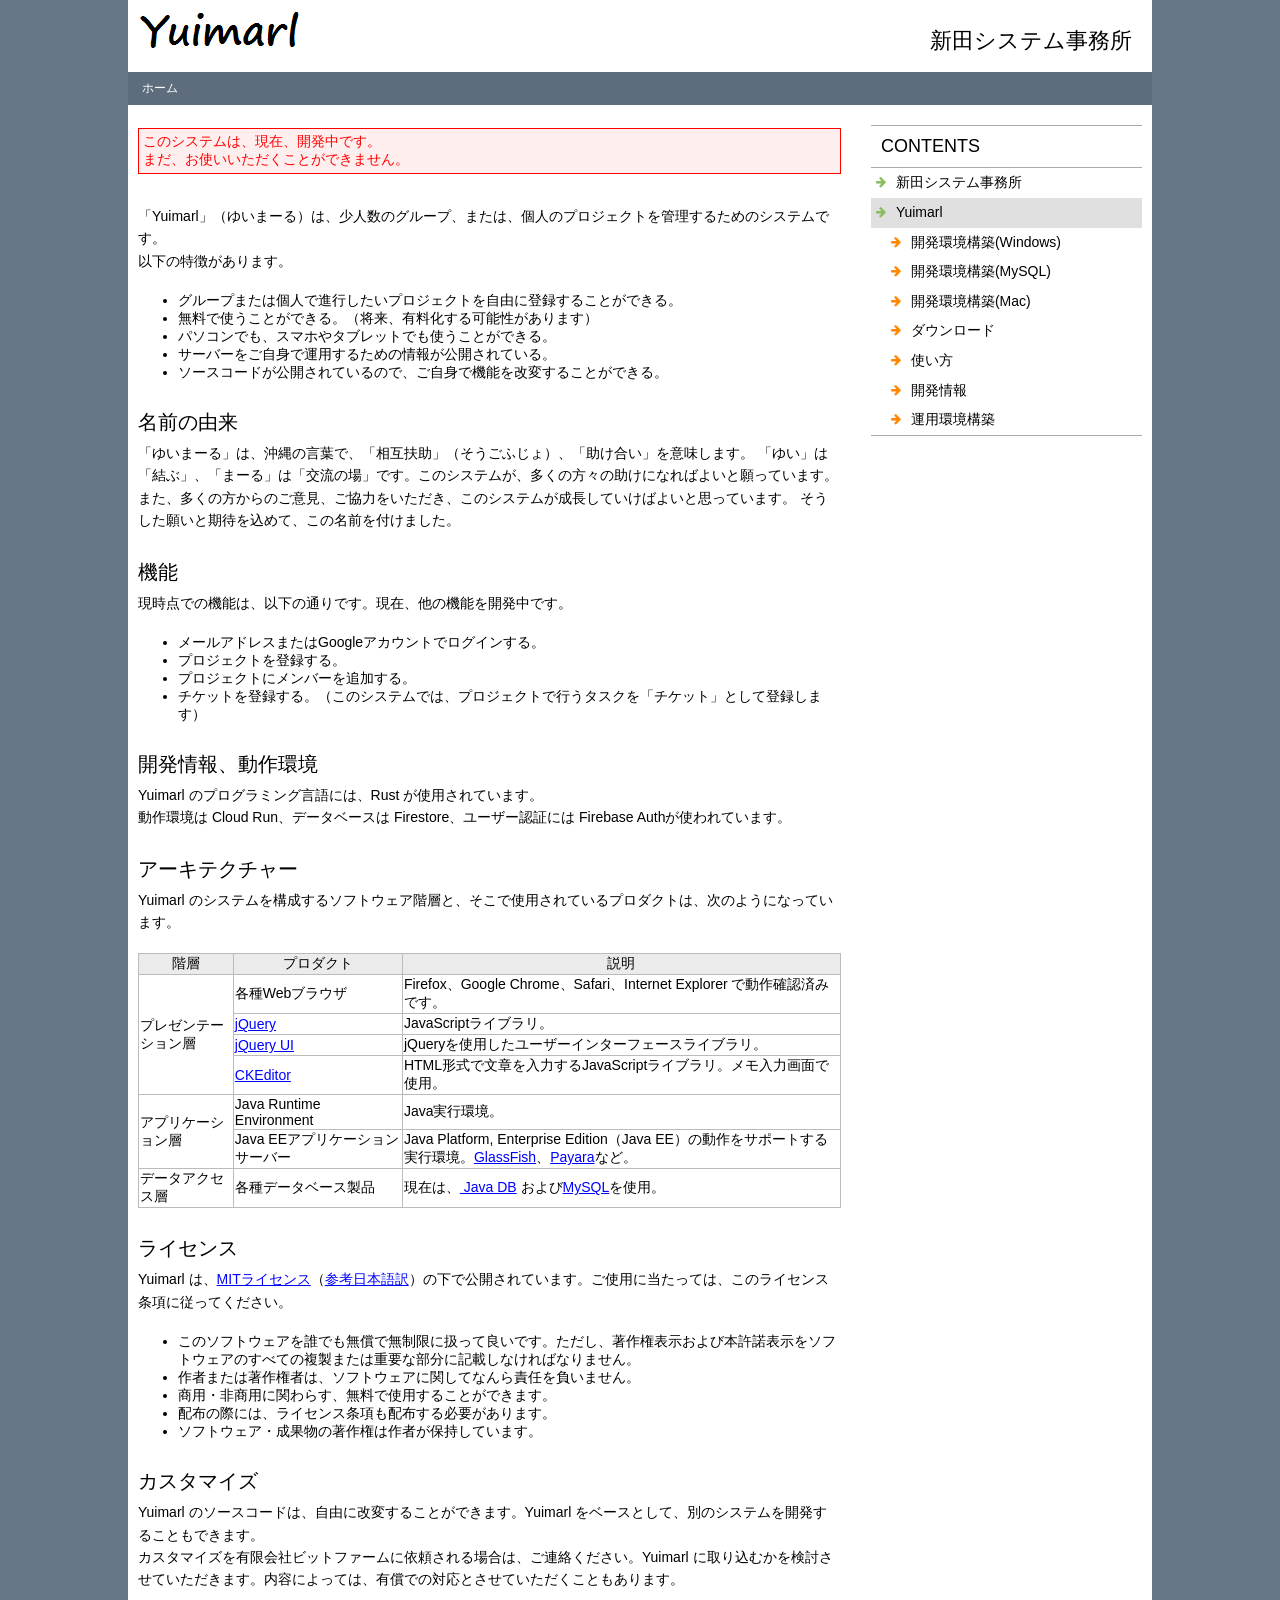
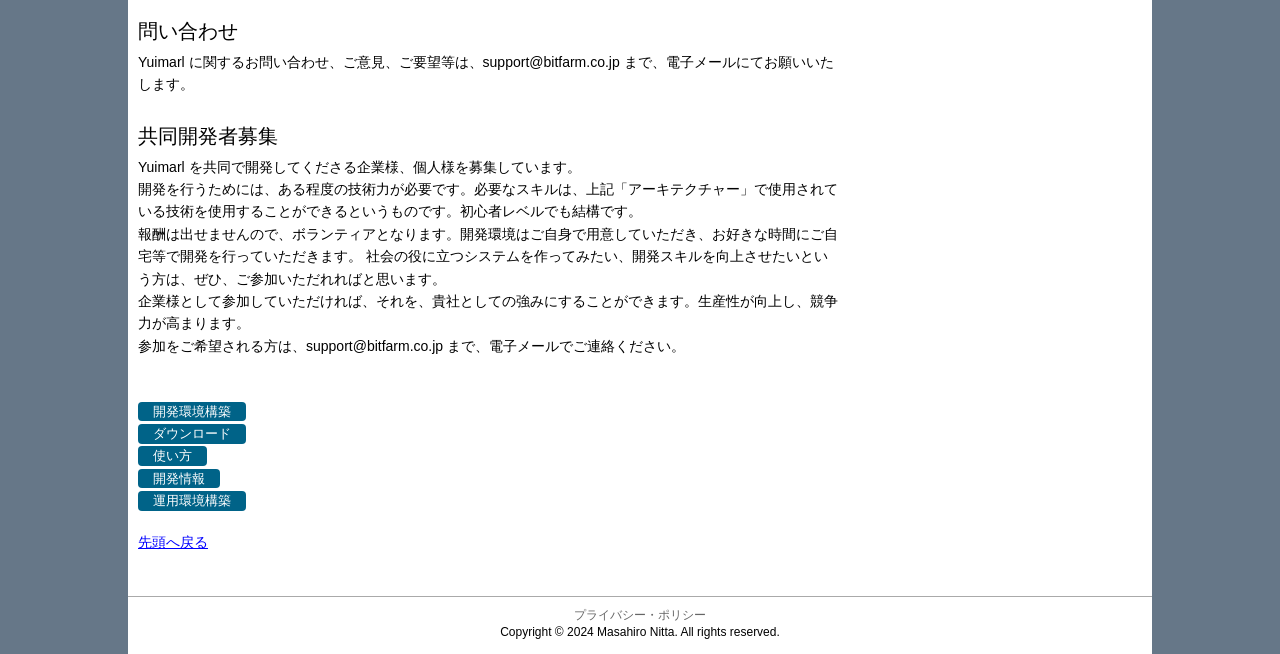
==== yuimarl/index.html @ 95428754 "update" ====
<!DOCTYPE html>
<html lang="ja">
  <head>
    <meta charset="UTF-8">
    <title>Yuimarl</title>
    <meta name="viewport" content="width=device-width">
    <meta name="keywords" content="Rust,Firebase">
    <link rel="stylesheet" href="../font-awesome-4.7.0/css/font-awesome.min.css">
    <link rel="stylesheet" href="css/style.css">
    <script src="js/tagManager.js" type="text/javascript"></script>
  </head>
  <body id="_top">
    <div class="container">
      <div class="header">
        <div class="logoImg">
          <h1><a href="index.html"><img class="logo" src="images/logo.gif" alt="Yuimarl" border="0"></a></h1>
        </div>
        <div class="company">新田システム事務所</div>
      </div>
      <div class="menu">
        <ul>
          <li><a href="index.html">ホーム</a></li>
        </ul>
      </div>
      <div class="cols">
        <div class="col">
          <div class="entry">
            <div class="warning">このシステムは、現在、開発中です。<br>まだ、お使いいただくことができません。</div><br>
            <p>「Yuimarl」（ゆいまーる）は、少人数のグループ、または、個人のプロジェクトを管理するためのシステムです。<br>以下の特徴があります。</p>
            <ul>
              <li>グループまたは個人で進行したいプロジェクトを自由に登録することができる。</li>
              <li>無料で使うことができる。（将来、有料化する可能性があります）</li>
              <li>パソコンでも、スマホやタブレットでも使うことができる。</li>
              <li>サーバーをご自身で運用するための情報が公開されている。</li>
              <li>ソースコードが公開されているので、ご自身で機能を改変することができる。</li>
            </ul>
            <h3>名前の由来</h3>
            <p>
              「ゆいまーる」は、沖縄の言葉で、「相互扶助」（そうごふじょ）、「助け合い」を意味します。
              「ゆい」は「結ぶ」、「まーる」は「交流の場」です。このシステムが、多くの方々の助けになればよいと願っています。
              また、多くの方からのご意見、ご協力をいただき、このシステムが成長していけばよいと思っています。
              そうした願いと期待を込めて、この名前を付けました。
            </p>
            <h3>機能</h3>
            <p>現時点での機能は、以下の通りです。現在、他の機能を開発中です。</p>
            <ul>
              <li>メールアドレスまたはGoogleアカウントでログインする。</li>
              <li>プロジェクトを登録する。</li>
              <li>プロジェクトにメンバーを追加する。</li>
              <li>チケットを登録する。（このシステムでは、プロジェクトで行うタスクを「チケット」として登録します）</li>
            </ul>
            <h3>開発情報、動作環境</h3>
            <p>Yuimarl のプログラミング言語には、Rust が使用されています。<br>動作環境は Cloud Run、データベースは Firestore、ユーザー認証には Firebase Authが使われています。</p>
            <h3>アーキテクチャー</h3>
            <p>Yuimarl のシステムを構成するソフトウェア階層と、そこで使用されているプロダクトは、次のようになっています。</p>
            <table class="tb1">
              <tr>
                <th>階層</th>
                <th>プロダクト</th>
                <th>説明</th>
              </tr>
              <tr>
                <td rowspan="4">プレゼンテーション層</td>
                <td>各種Webブラウザ</td>
                <td>Firefox、Google Chrome、Safari、Internet Explorer で動作確認済みです。</td>
              </tr>
              <tr>
                <td><a href="http://jquery.com/">jQuery</a></td>
                <td>JavaScriptライブラリ。</td>
              </tr>
              <tr>
                <td><a href="http://jqueryui.com/">jQuery UI</a></td>
                <td>jQueryを使用したユーザーインターフェースライブラリ。</td>
              </tr>
              <tr>
                <td><a href="http://ckeditor.com/">CKEditor</a></td>
                <td>HTML形式で文章を入力するJavaScriptライブラリ。メモ入力画面で使用。</td>
              </tr>
              <tr>
                <td rowspan="2">アプリケーション層</td>
                <td>Java Runtime Environment</td>
                <td>Java実行環境。</td>
              </tr>
              <tr>
                <td>Java EEアプリケーションサーバー</td>
                <td>Java Platform, Enterprise Edition（Java EE）の動作をサポートする実行環境。<a href="https://glassfish.java.net/">GlassFish</a>、<a href="http://www.payara.fish/">Payara</a>など。</td>
              </tr>
              <tr>
                <td>データアクセス層</td>
                <td>各種データベース製品</td>
                <td>現在は、<a href="http://www.oracle.com/technetwork/jp/java/javadb/overview/index.html">
                    Java
                    DB</a> および<a href="http://www-jp.mysql.com/">MySQL</a>を使用。</td>
              </tr>
            </table>
            <h3>ライセンス</h3>
            <p>Yuimarl は、<a href="http://opensource.org/licenses/mit-license.php">MITライセンス</a>（<a href="http://sourceforge.jp/projects/opensource/wiki/licenses/MIT_license">参考日本語訳</a>）の下で公開されています。ご使用に当たっては、このライセンス条項に従ってください。</p>
            <ul>
              <li>このソフトウェアを誰でも無償で無制限に扱って良いです。ただし、著作権表示および本許諾表示をソフトウェアのすべての複製または重要な部分に記載しなければなりません。</li>
              <li>作者または著作権者は、ソフトウェアに関してなんら責任を負いません。</li>
              <li>商用・非商用に関わらす、無料で使用することができます。</li>
              <li>配布の際には、ライセンス条項も配布する必要があります。</li>
              <li>ソフトウェア・成果物の著作権は作者が保持しています。</li>
            </ul>
            <h3>カスタマイズ</h3>
            <p>
              Yuimarl のソースコードは、自由に改変することができます。Yuimarl
              をベースとして、別のシステムを開発することもできます。<br>		カスタマイズを有限会社ビットファームに依頼される場合は、ご連絡ください。Yuimarl
              		に取り込むかを検討させていただきます。内容によっては、有償での対応とさせていただくこともあります。
            </p>
            <h3>問い合わせ</h3>
            <p>
              Yuimarl に関するお問い合わせ、ご意見、ご要望等は、support@bitfarm.co.jp
              まで、電子メールにてお願いいたします。
            </p>
            <h3>共同開発者募集</h3>
            <p>Yuimarl を共同で開発してくださる企業様、個人様を募集しています。<br>		開発を行うためには、ある程度の技術力が必要です。必要なスキルは、上記「アーキテクチャー」で使用されている技術を使用することができるというものです。初心者レベルでも結構です。<br>		報酬は出せませんので、ボランティアとなります。開発環境はご自身で用意していただき、お好きな時間にご自宅等で開発を行っていただきます。
              		社会の役に立つシステムを作ってみたい、開発スキルを向上させたいという方は、ぜひ、ご参加いただれればと思います。<br>		企業様として参加していただければ、それを、貴社としての強みにすることができます。生産性が向上し、競争力が高まります。<br>		参加をご希望される方は、support@bitfarm.co.jp まで、電子メールでご連絡ください。<br><br>
            </p>
            <div class="added">
              <p><a class="lb" href="devsetup.html">開発環境構築</a><br><a class="lb" href="download.html">ダウンロード</a><br><a class="lb" href="howtouse.html">使い方</a><br><a class="lb" href="develop.html">開発情報</a><br><a class="lb" href="deploy.html">運用環境構築</a></p>
            </div>
            <p><a href="#_top">先頭へ戻る</a><br><br></p>
          </div>
        </div>
        <div class="col">
          <div class="submenu">
            <h3>CONTENTS</h3>
            <ul>
              <li><a href="https://mnitta220.github.io/">新田システム事務所</a></li>
              <li><a class="current" href="index.html">Yuimarl</a>
                <ul>
                  <li><a href="devsetup.html">開発環境構築(Windows)</a></li>
                  <li><a href="devsetupMysql.html">開発環境構築(MySQL)</a></li>
                  <li><a href="devsetupMac.html">開発環境構築(Mac)</a></li>
                  <li><a href="download.html">ダウンロード</a></li>
                  <li><a href="howtouse.html">使い方</a></li>
                  <li><a href="develop.html">開発情報</a></li>
                  <li><a href="deploy.html">運用環境構築</a></li>
                </ul>
              </li>
            </ul>
          </div>
        </div>
      </div>
      <div class="footer">
        <p><a href="https://mnitta220.github.io/privacy.html">プライバシー・ポリシー</a><br>Copyright © 2024 Masahiro Nitta. All rights reserved.</p>
      </div>
    </div>
  </body>
</html>
---- yuimarl/css/style.css ----
@charset "UTF-8";

@-ms-viewport	{width: device-width;}

a:visited, a:link {
	color: blue;
}
a:hover, a:active {
	color: red;
}

body	{margin: 0;
	background-color: #667788;
	font-family: 'メイリオ', 'Hiragino Kaku Gothic Pro', sans-serif;}

h1, h2, h3, h4, h5, h6	{font-weight: normal;}


/* ヘッダー */
.header	{padding: 10px 0 0 0;
	background-color: #fff;}

.header h1	{margin: 0 0 0 6px;
	line-height: 1;}

.header h1 a	{color: #000;
border-style:none;
	text-decoration: none;}

.header .logo	{margin: 0 10px 0 0;
	border: none;}

.header .logoImg	{float: left;}

.header .company	{float: right;
	margin: 20px;
	font-size: 22px;
	color: #000;
	line-height: 1;}

.header:after	{content: "";
	display: block;
	clear: both;}
.header	{*zoom: 1;}


/* メニュー（ナビゲーションメニュー） */
.menu	{margin-bottom: 20px;
	padding: 0;
	background-color: #5e6d7d;}

.menu ul,
.menu ol	{margin: 0;
	padding: 0;
	font-size: 12px;
	line-height: 1.4;
	list-style: none;}

.menu li a	{display: block;
	padding: 8px 6px 8px 14px;
	color: #fff;
	text-decoration: none;}

.menu li a:hover	{background-color: #768698;
/*	font-weight: bold; */
	color: #fff;}

.menu li	{float: left;}

.menu ul:after,
.menu ol:after	{content: "";
	display: block;
	clear: both;}
.menu ul,
.menu ol	{*zoom: 1;}


/* 記事 */
.entry	{padding: 0px;
	font-size: 14px;}
/*
.entry img	{max-width: 100%;
	height: auto;
	margin: 0 0 30px 0;
	vertical-align: bottom;}
*/
.entry img	{max-width: 100%;
	height: auto;}
.entry h1	{margin: 0 0 20px 0;
	font-size: 26px;
	line-height: 1.2;}

.entry h2	{margin: 0 0 10px 0;
	font-size: 24px;
	line-height: 1.2;}

.entry h3	{margin: 28px 0 8px 0;
	font-size: 20px;
	line-height: 1.2;}

.entry h4	{margin: 20px 0 8px 0;
	font-size: 18px;
	line-height: 1.2;}

.entry p	{margin: 0 0 20px 0;
	line-height: 1.6;}

.entry .added	{margin: 0 0 20px 0;}

.entry .flickr	{float: right;
	margin: 0 0 20px 0;
	font-size: 12px;
	line-height: 1;}

.entry:after	{content: "";
	display: block;
	clear: both;}
.entry	{*zoom: 1;}

.warning {
	border: thin solid red;
	padding: 4px;
	background-color: #FFEEEE;
	color: red;
	margin: 3px 0 15px 0;
}

/* Ｄ２: 企業概要 */
.entry2	{margin-bottom: 40px;
	padding: 0;}

.entry2 h2 a	{margin: 0;
	display: block;
	font-size: 20px;
	line-height: 1.2;
	color: #fff;
	text-decoration: none;}

.entry2 a:before	{position: relative;
	right: 10px;
	top: 50%;
	content: '\f054';
	margin: -8px 0 0 0;
	color: #888;
	font-family: 'FontAwesome';
	font-size: 16px;
	line-height: 1;}

.entry2 p	{margin: 0 0 10px 0;
	font-size: 14px;
	line-height: 1.6;}


/* 枠の設定 */
.entry2 h2	{padding: 10px;
	background-color: #5e577b;
	color: #fff;}


/* Ｄ１: 新着情報メニュー */
.new	{margin-bottom: 30px;
	padding: 0;}

.new h2	{margin: 40px 0 0 0;
	font-size: 18px;
	line-height: 1.1;}

.new ul,
.new ol	{margin: 0;
	font-size: 15px;
	line-height: 1.4;
	list-style: none;
	display: block;
	padding: 4px 5px 10px 5px;
	color: #000;
	text-decoration: none;}

/*
.new li a	{display: block;
	padding: 10px 5px 10px 5px;
	color: #000;
	text-decoration: none;}

.new li a:hover	{background-color: #eee;}*/

.new time	{float: left;
	border: none;}

.new p	{margin: 0 0 0 110px;}

.new .desc	{color: #666;
	font-size: 12px;}
/*
.new a:after	{content: "";
	display: block;
	clear: both;}
.new a	{*zoom: 1;}
*/

/* 縦に並べたリンクを区切る罫線 */
.new li {border-bottom: solid 1px #aaa;}



/* 枠の設定 */
.new h2	{padding: 8px 0 8px 10px;
	background-color: #5e577b;
	color: #fff;}



/* メニュー */
.idxMenu	{margin-bottom: 30px;
	padding: 0;}

.idxMenu a	{
	font-size: 18px;
	line-height: 1.4;
	position: relative;
	display: block;
	margin: 0 0 0px 0;
	padding: 8px 30px 8px 10px;
	background-color: #5e577b;
	color: #fff;
	text-decoration: none;}

.idxMenu a:hover	{background-color: #8e88aa;}

.idxMenu a:before	{position: absolute;
	right: 10px;
	top: 50%;
	content: '\f054';
	margin: -8px 0 0 0;
	color: #fff;
	font-family: 'FontAwesome';
	font-size: 18px;
	line-height: 1;}


.idxMenu p	{margin: 0 0 10px 0;
	font-size: 14px;
	line-height: 1.6;}



/* ラベル */
.lb	{display: inline-block;
	padding: 2px 15px 2px 15px;
	border-radius: 4px;
	background-color: #006388;
	color: #fff;
	font-size: 13px;
	text-decoration: none;
	line-height: 1.2;}

.lb:hover,
.lb:focus	{outline: none;}

.added a:link, .added a:visited {
	color: #fff;
}

.entry .explain {
	padding: 4px;
	margin: 8px 0 8px 0;
	background-color: #d6d6f3;
}


/* メニュー（サブメニュー） */
.submenu	{padding: 20px;
	background-color: #dfe3e8;}

.submenu h3	{margin: 0 0 10px 0;
	font-size: 18px;
	line-height: 1.2;}

.submenu ul,
.submenu ol	{margin: 0;
	padding: 0;
	font-size: 14px;
	line-height: 1.4;
	list-style: none;}

.submenu li a	{position: relative;
	display: block;
	padding: 5px 5px 5px 25px;
	color: #000;
	text-decoration: none;}

.submenu li li a	{padding-left: 40px;}

.submenu li a:hover	{background-color: #fec;}

.submenu li a:before	{position: absolute;
	left: 5px;
	top: 8px;
	content: '\f061';
	color: #8abc60;
	font-family: 'FontAwesome';
	font-size: 12px;
	line-height: 1;}

.submenu li li a:before	{
	left: 20px;
	color: #f80;}

.submenu .current {background-color: #e0e0e0;
	/*text-decoration: underline;*/}


/* 枠＋見出しの設定（サブメニュー） */
.submenu	{margin-bottom: 30px;
	padding: 0;
	border: solid 1px #aaa;
	border-left: none;
	border-right: none;
	background-color: #fff;}

.submenu > h3	{margin: 0;
	padding: 10px;
	border-bottom: solid 1px #aaa;
	background-color: #fff;
	font-size: 18px;}

.submenu > p	{margin: 10px;}

.tb1 {
	border-collapse: collapse;
	border: 1px solid #BBBBBB;
}
.tb1 th {
	text-align: center;
	font-weight: normal;
	background-color: #EBEBEB;
	border: 1px solid #BBBBBB;
}
.tb1 td {
	border: 1px solid #BBBBBB;
}

.box1 {
	border: thin solid #808080;
	padding: 4px;
	background-color: #EBEBEB;
	margin: 3px;
	overflow: auto;
}
.boxPre {
	border: thin solid #808080;
	padding: 4px;
	background-color: #EBEBEB;
	margin: 3px;
	overflow: auto;
	font-size: 100%;
}
.style1 {
	color: #0000FF;
}
.style2 {
	border: 1px solid #BBBBBB;
}
.style3 {
	color: #008000;
}
.style4 {
	color: #FF0000;
}
.style5 {
	color: #0000FF;
}
.style6 {
	color: #0000FF;
	text-decoration: underline;
	border: 1px solid #BBBBBB;
}
.style7 {
	border-width: 1px;
	background-color: #EBEBEB;
}
.style9 {
	color: #0000FF;
	text-decoration: underline;
}

/* フッター */
.footer	{padding: 10px 0 10px 0;
	background-position: center top;
	text-align: center;
	border-top: solid 1px #aaa;}

.footer p	{margin: 0 0 3px 0;
	font-size: 12px;
	line-height: 1.4;}

.footer a	{color: #666;
	text-decoration: none;}


/* コンテナ */
.container	{
	max-width: 1024px;
	margin: 0 auto;
	background-color: #fff;
	padding: 0}

.cols	{padding: 0 10px 0 10px;}


@media (min-width: 768px) {

/* 段組み */
.col	{float: left;
	width: 48.5%;
	margin-left: 3%;
	*clear: right;}

.col:first-child	{margin-left: 0;}

.cols:after	{content: "";
	display: block;
	clear: both;}
.cols	{*zoom: 1;}


/* 段ごとの横幅 */
.col:first-child	{width: 70%;}

.col:first-child + .col	{width: 27%;}

} /* @media */


@media (min-width: 500px) {

/* 段組み */
.idxCol	{float: left;
	width: 48.5%;
	margin-left: 3%;
	*clear: right;}

.idxCol:first-child	{margin-left: 0;}

.idxCols:after	{content: "";
	display: block;
	clear: both;}
.idxCols	{*zoom: 1;}


/* 段ごとの横幅 */
.idxCol:first-child	{width: 48%;}

.idxCol:first-child + .idxCol	{width: 48%;}

} /* @media */
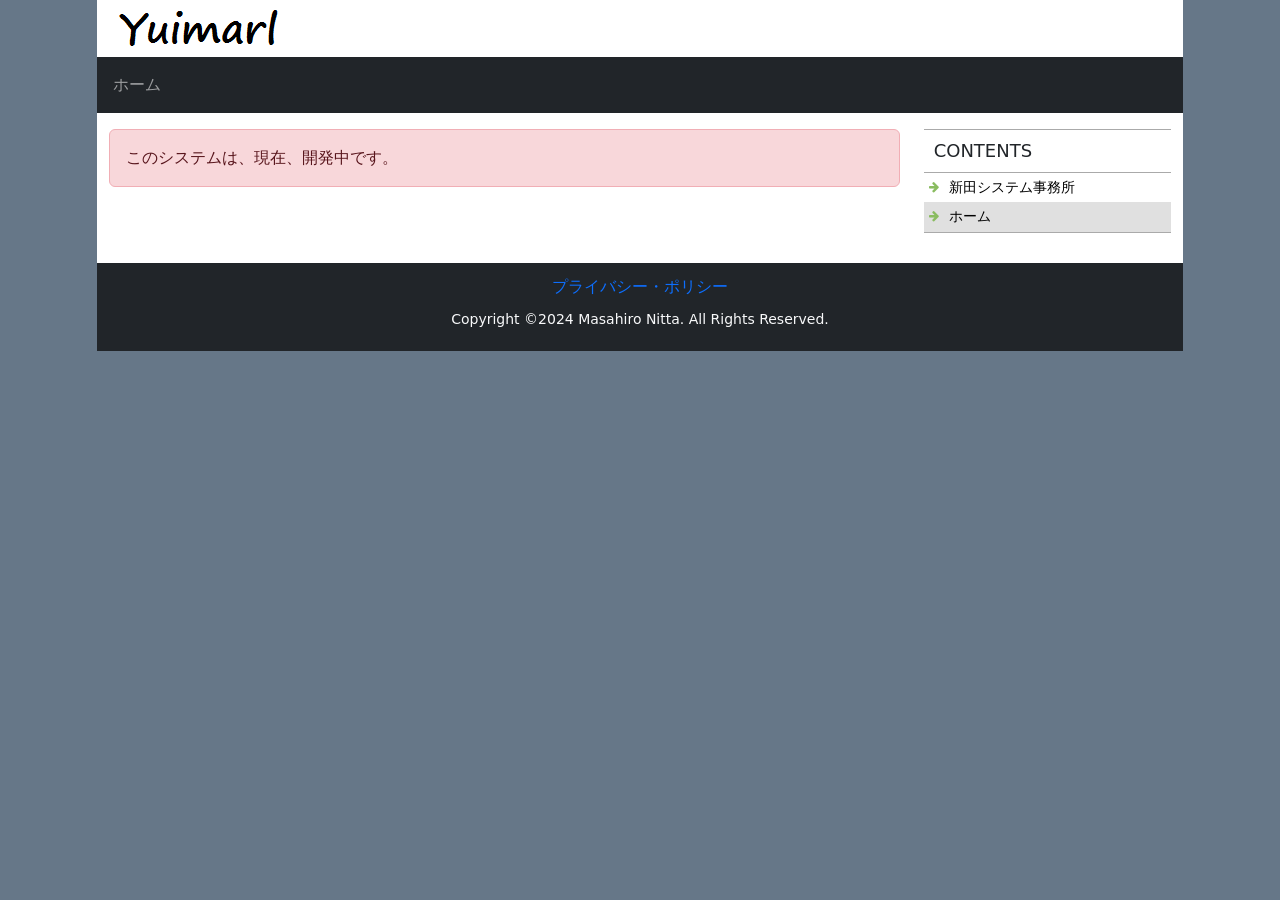
==== commit dd928c89: "update" ====
--- a/yuimarl/index.html
+++ b/yuimarl/index.html
@@ -1,151 +1,65 @@
 <!DOCTYPE html>
 <html lang="ja">
   <head>
-    <meta charset="UTF-8">
+    <meta charset="utf-8">
+    <meta name="viewport" content="width=device-width, initial-scale=1">
     <title>Yuimarl</title>
-    <meta name="viewport" content="width=device-width">
-    <meta name="keywords" content="Rust,Firebase">
+    <link rel="stylesheet" href="../css/bootstrap.min.css">
     <link rel="stylesheet" href="../font-awesome-4.7.0/css/font-awesome.min.css">
-    <link rel="stylesheet" href="css/style.css">
-    <script src="js/tagManager.js" type="text/javascript"></script>
+    <link rel="stylesheet" href="../css/style3.css">
   </head>
-  <body id="_top">
-    <div class="container">
-      <div class="header">
-        <div class="logoImg">
-          <h1><a href="index.html"><img class="logo" src="images/logo.gif" alt="Yuimarl" border="0"></a></h1>
-        </div>
-        <div class="company">新田システム事務所</div>
-      </div>
-      <div class="menu">
-        <ul>
-          <li><a href="index.html">ホーム</a></li>
-        </ul>
-      </div>
-      <div class="cols">
-        <div class="col">
-          <div class="entry">
-            <div class="warning">このシステムは、現在、開発中です。<br>まだ、お使いいただくことができません。</div><br>
-            <p>「Yuimarl」（ゆいまーる）は、少人数のグループ、または、個人のプロジェクトを管理するためのシステムです。<br>以下の特徴があります。</p>
-            <ul>
-              <li>グループまたは個人で進行したいプロジェクトを自由に登録することができる。</li>
-              <li>無料で使うことができる。（将来、有料化する可能性があります）</li>
-              <li>パソコンでも、スマホやタブレットでも使うことができる。</li>
-              <li>サーバーをご自身で運用するための情報が公開されている。</li>
-              <li>ソースコードが公開されているので、ご自身で機能を改変することができる。</li>
-            </ul>
-            <h3>名前の由来</h3>
-            <p>
-              「ゆいまーる」は、沖縄の言葉で、「相互扶助」（そうごふじょ）、「助け合い」を意味します。
-              「ゆい」は「結ぶ」、「まーる」は「交流の場」です。このシステムが、多くの方々の助けになればよいと願っています。
-              また、多くの方からのご意見、ご協力をいただき、このシステムが成長していけばよいと思っています。
-              そうした願いと期待を込めて、この名前を付けました。
-            </p>
-            <h3>機能</h3>
-            <p>現時点での機能は、以下の通りです。現在、他の機能を開発中です。</p>
-            <ul>
-              <li>メールアドレスまたはGoogleアカウントでログインする。</li>
-              <li>プロジェクトを登録する。</li>
-              <li>プロジェクトにメンバーを追加する。</li>
-              <li>チケットを登録する。（このシステムでは、プロジェクトで行うタスクを「チケット」として登録します）</li>
-            </ul>
-            <h3>開発情報、動作環境</h3>
-            <p>Yuimarl のプログラミング言語には、Rust が使用されています。<br>動作環境は Cloud Run、データベースは Firestore、ユーザー認証には Firebase Authが使われています。</p>
-            <h3>アーキテクチャー</h3>
-            <p>Yuimarl のシステムを構成するソフトウェア階層と、そこで使用されているプロダクトは、次のようになっています。</p>
-            <table class="tb1">
-              <tr>
-                <th>階層</th>
-                <th>プロダクト</th>
-                <th>説明</th>
-              </tr>
-              <tr>
-                <td rowspan="4">プレゼンテーション層</td>
-                <td>各種Webブラウザ</td>
-                <td>Firefox、Google Chrome、Safari、Internet Explorer で動作確認済みです。</td>
-              </tr>
-              <tr>
-                <td><a href="http://jquery.com/">jQuery</a></td>
-                <td>JavaScriptライブラリ。</td>
-              </tr>
-              <tr>
-                <td><a href="http://jqueryui.com/">jQuery UI</a></td>
-                <td>jQueryを使用したユーザーインターフェースライブラリ。</td>
-              </tr>
-              <tr>
-                <td><a href="http://ckeditor.com/">CKEditor</a></td>
-                <td>HTML形式で文章を入力するJavaScriptライブラリ。メモ入力画面で使用。</td>
-              </tr>
-              <tr>
-                <td rowspan="2">アプリケーション層</td>
-                <td>Java Runtime Environment</td>
-                <td>Java実行環境。</td>
-              </tr>
-              <tr>
-                <td>Java EEアプリケーションサーバー</td>
-                <td>Java Platform, Enterprise Edition（Java EE）の動作をサポートする実行環境。<a href="https://glassfish.java.net/">GlassFish</a>、<a href="http://www.payara.fish/">Payara</a>など。</td>
-              </tr>
-              <tr>
-                <td>データアクセス層</td>
-                <td>各種データベース製品</td>
-                <td>現在は、<a href="http://www.oracle.com/technetwork/jp/java/javadb/overview/index.html">
-                    Java
-                    DB</a> および<a href="http://www-jp.mysql.com/">MySQL</a>を使用。</td>
-              </tr>
-            </table>
-            <h3>ライセンス</h3>
-            <p>Yuimarl は、<a href="http://opensource.org/licenses/mit-license.php">MITライセンス</a>（<a href="http://sourceforge.jp/projects/opensource/wiki/licenses/MIT_license">参考日本語訳</a>）の下で公開されています。ご使用に当たっては、このライセンス条項に従ってください。</p>
-            <ul>
-              <li>このソフトウェアを誰でも無償で無制限に扱って良いです。ただし、著作権表示および本許諾表示をソフトウェアのすべての複製または重要な部分に記載しなければなりません。</li>
-              <li>作者または著作権者は、ソフトウェアに関してなんら責任を負いません。</li>
-              <li>商用・非商用に関わらす、無料で使用することができます。</li>
-              <li>配布の際には、ライセンス条項も配布する必要があります。</li>
-              <li>ソフトウェア・成果物の著作権は作者が保持しています。</li>
-            </ul>
-            <h3>カスタマイズ</h3>
-            <p>
-              Yuimarl のソースコードは、自由に改変することができます。Yuimarl
-              をベースとして、別のシステムを開発することもできます。<br>		カスタマイズを有限会社ビットファームに依頼される場合は、ご連絡ください。Yuimarl
-              		に取り込むかを検討させていただきます。内容によっては、有償での対応とさせていただくこともあります。
-            </p>
-            <h3>問い合わせ</h3>
-            <p>
-              Yuimarl に関するお問い合わせ、ご意見、ご要望等は、support@bitfarm.co.jp
-              まで、電子メールにてお願いいたします。
-            </p>
-            <h3>共同開発者募集</h3>
-            <p>Yuimarl を共同で開発してくださる企業様、個人様を募集しています。<br>		開発を行うためには、ある程度の技術力が必要です。必要なスキルは、上記「アーキテクチャー」で使用されている技術を使用することができるというものです。初心者レベルでも結構です。<br>		報酬は出せませんので、ボランティアとなります。開発環境はご自身で用意していただき、お好きな時間にご自宅等で開発を行っていただきます。
-              		社会の役に立つシステムを作ってみたい、開発スキルを向上させたいという方は、ぜひ、ご参加いただれればと思います。<br>		企業様として参加していただければ、それを、貴社としての強みにすることができます。生産性が向上し、競争力が高まります。<br>		参加をご希望される方は、support@bitfarm.co.jp まで、電子メールでご連絡ください。<br><br>
-            </p>
-            <div class="added">
-              <p><a class="lb" href="devsetup.html">開発環境構築</a><br><a class="lb" href="download.html">ダウンロード</a><br><a class="lb" href="howtouse.html">使い方</a><br><a class="lb" href="develop.html">開発情報</a><br><a class="lb" href="deploy.html">運用環境構築</a></p>
+  <body>
+    <main>
+      <div class="row">
+        <div class="col-md-1"></div>
+        <div class="col col-md-10">
+          <div class="row py-2">
+            <div class="col-auto">
+              <div class="logoImg"><a href="index.html"><img src="images/logo.gif" alt="Yuimarl"></a></div>
             </div>
-            <p><a href="#_top">先頭へ戻る</a><br><br></p>
+          </div>
+          <div class="row bg-dark px-2 px-md-0">
+            <nav class="navbar navbar-expand-md navbar-dark sticky-top px-2">
+              <button class="navbar-toggler" type="button" data-bs-toggle="collapse" data-bs-target="#navbar-content" aria-controls="navbar-content" aria-expanded="false" aria-label="Toggle navigation"><span class="navbar-toggler-icon"></span></button>
+              <div class="collapse navbar-collapse" id="navbar-content">
+                <ul class="navbar-nav me-auto">
+                  <li class="nav-item active"><a class="nav-link" href="index.html">ホーム</a></li>
+                </ul>
+              </div>
+            </nav>
+          </div>
+          <div class="row px-2 px-md-0">
+            <div class="col-md-9">
+              <div class="row py-3">
+                <div class="col">
+                  <div class="alert alert-danger" role="alert">このシステムは、現在、開発中です。</div>
+                </div>
+              </div>
+            </div>
+            <div class="col-md-3">
+              <div class="submenu mt-3">
+                <h3>CONTENTS</h3>
+                <ul>
+                  <li><a href="../index.html">新田システム事務所</a></li>
+                  <li><a class="current" href="index.html">ホーム</a></li>
+                </ul>
+              </div>
+            </div>
+          </div>
+          <div class="row bg-dark px-3">
+            <footer class="py-1 text-light">
+              <div class="container text-center">
+                <ul class="nav justify-content-center">
+                  <li class="nav-item"><a class="nav-link" href="../privacy.html">プライバシー・ポリシー</a></li>
+                </ul>
+                <p><small>Copyright &copy;2024 Masahiro Nitta. All Rights Reserved.</small></p>
+              </div>
+            </footer>
           </div>
         </div>
-        <div class="col">
-          <div class="submenu">
-            <h3>CONTENTS</h3>
-            <ul>
-              <li><a href="https://mnitta220.github.io/">新田システム事務所</a></li>
-              <li><a class="current" href="index.html">Yuimarl</a>
-                <ul>
-                  <li><a href="devsetup.html">開発環境構築(Windows)</a></li>
-                  <li><a href="devsetupMysql.html">開発環境構築(MySQL)</a></li>
-                  <li><a href="devsetupMac.html">開発環境構築(Mac)</a></li>
-                  <li><a href="download.html">ダウンロード</a></li>
-                  <li><a href="howtouse.html">使い方</a></li>
-                  <li><a href="develop.html">開発情報</a></li>
-                  <li><a href="deploy.html">運用環境構築</a></li>
-                </ul>
-              </li>
-            </ul>
-          </div>
-        </div>
+        <div class="col-md-1"></div>
       </div>
-      <div class="footer">
-        <p><a href="https://mnitta220.github.io/privacy.html">プライバシー・ポリシー</a><br>Copyright © 2024 Masahiro Nitta. All rights reserved.</p>
-      </div>
-    </div>
+    </main>
+    <script src="../js/bootstrap.bundle.min.js"></script>
   </body>
 </html>
--- a/css/style3.css
+++ b/css/style3.css
@@ -0,0 +1,146 @@
+@charset "UTF-8";
+
+body {
+  background-color: #667788;
+}
+
+.col-md-10 {
+  background-color: white;
+}
+
+.logoImg	{
+	margin-left: 4px;
+}
+
+.company	{
+	margin: 20px 0px;
+	font-size: 27px;
+	font-weight: bold;
+	color: #000;
+	line-height: 1;
+}
+
+.submenu	{
+  padding: 20px;
+}
+
+.submenu h3	{
+  margin: 0 0 10px 0;
+	font-size: 18px;
+	line-height: 1.2;
+}
+
+.submenu ul,
+.submenu ol	{
+  margin: 0;
+	padding: 0;
+	font-size: 14px;
+	line-height: 1.4;
+	list-style: none;
+}
+
+.submenu li a	{
+  position: relative;
+	display: block;
+	padding: 5px 5px 5px 25px;
+	color: #000;
+	text-decoration: none;
+}
+
+.submenu li li a	{
+  padding-left: 40px;
+}
+
+.submenu li a:hover	{
+  background-color: #fec;
+}
+
+.submenu li a:before	{
+  position: absolute;
+	left: 5px;
+	top: 8px;
+	content: '\f061';
+	color: #8abc60;
+	font-family: 'FontAwesome';
+	font-size: 12px;
+	line-height: 1;
+}
+
+.submenu li li a:before	{
+	left: 20px;
+	color: #f80;
+}
+
+.submenu .current {
+  background-color: #e0e0e0;
+}
+
+.submenu	{
+  margin-bottom: 30px;
+	padding: 0;
+	border: solid 1px #aaa;
+	border-left: none;
+	border-right: none;
+	background-color: #fff;
+}
+
+.submenu > h3	{
+  margin: 0;
+	padding: 10px;
+	border-bottom: solid 1px #aaa;
+	background-color: #fff;
+	font-size: 18px;
+}
+
+.submenu > p	{margin: 10px;}
+
+.flickr	{
+	font-size: 13px;
+}
+
+.new	{
+  margin-bottom: 30px;
+	padding: 0;
+}
+
+.new h3	{
+  margin: 40px 0 0 0;
+	font-size: 18px;
+	line-height: 1.1;
+}
+
+.new ul,
+.new ol	{
+  margin: 0;
+	font-size: 15px;
+	line-height: 1.4;
+	list-style: none;
+	display: block;
+	padding: 4px 5px 10px 5px;
+	color: #000;
+	text-decoration: none;
+}
+
+.new time	{
+  float: left;
+	border: none;
+}
+
+.new p	{
+  margin: 0 0 0 110px;
+}
+
+.new .desc	{
+  color: #666;
+	font-size: 12px;
+}
+
+.new li {
+  border-bottom: solid 1px #aaa;
+}
+
+.new h3	{
+  padding: 8px 0 8px 10px;
+	background-color: #5e577b;
+	color: #fff;
+}
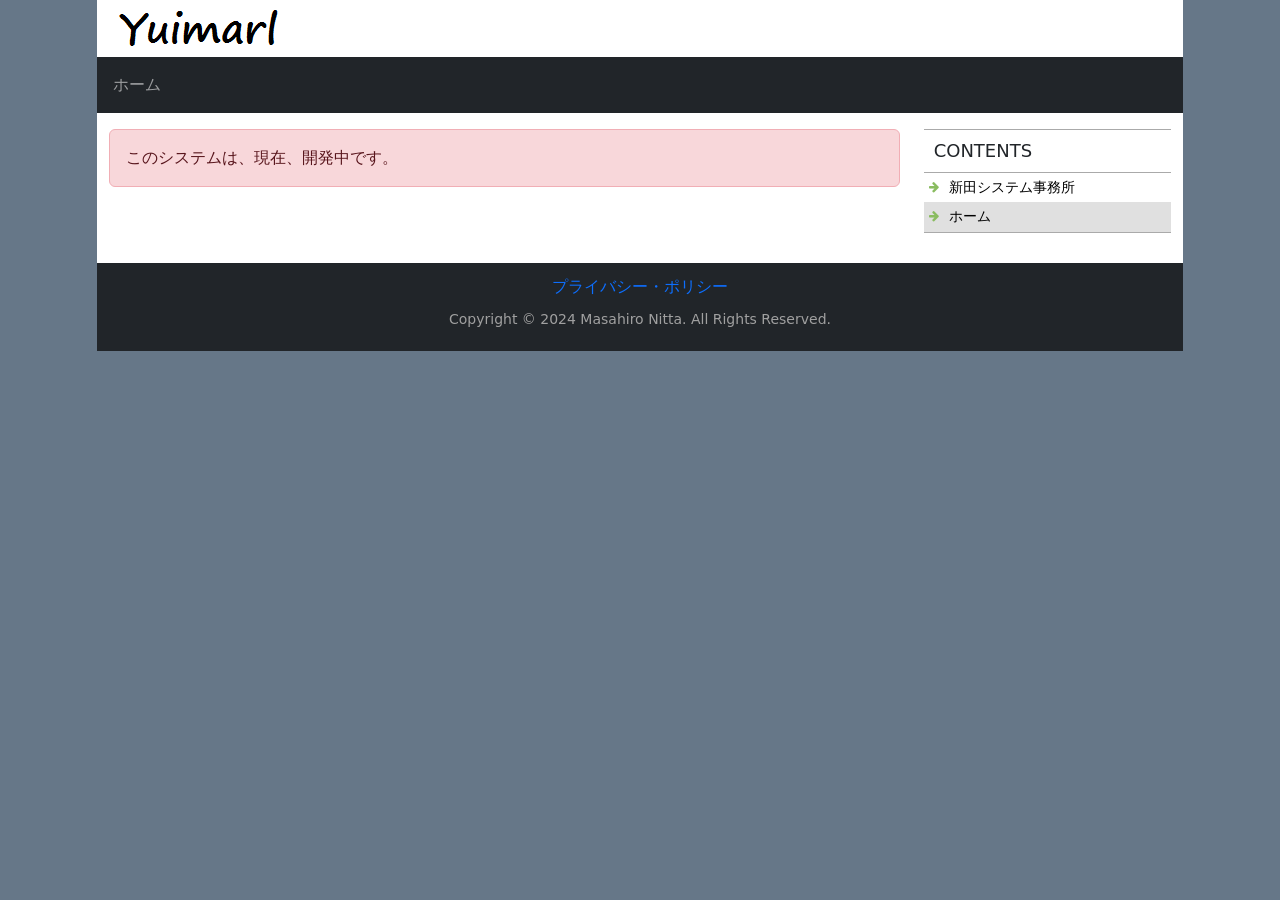
==== commit 6745be95: "update" ====
--- a/yuimarl/index.html
+++ b/yuimarl/index.html
@@ -52,7 +52,7 @@
                 <ul class="nav justify-content-center">
                   <li class="nav-item"><a class="nav-link" href="../privacy.html">プライバシー・ポリシー</a></li>
                 </ul>
-                <p><small>Copyright &copy;2024 Masahiro Nitta. All Rights Reserved.</small></p>
+                <p style="color: #a0a0a0"><small>Copyright &copy; 2024 Masahiro Nitta. All Rights Reserved.</small></p>
               </div>
             </footer>
           </div>
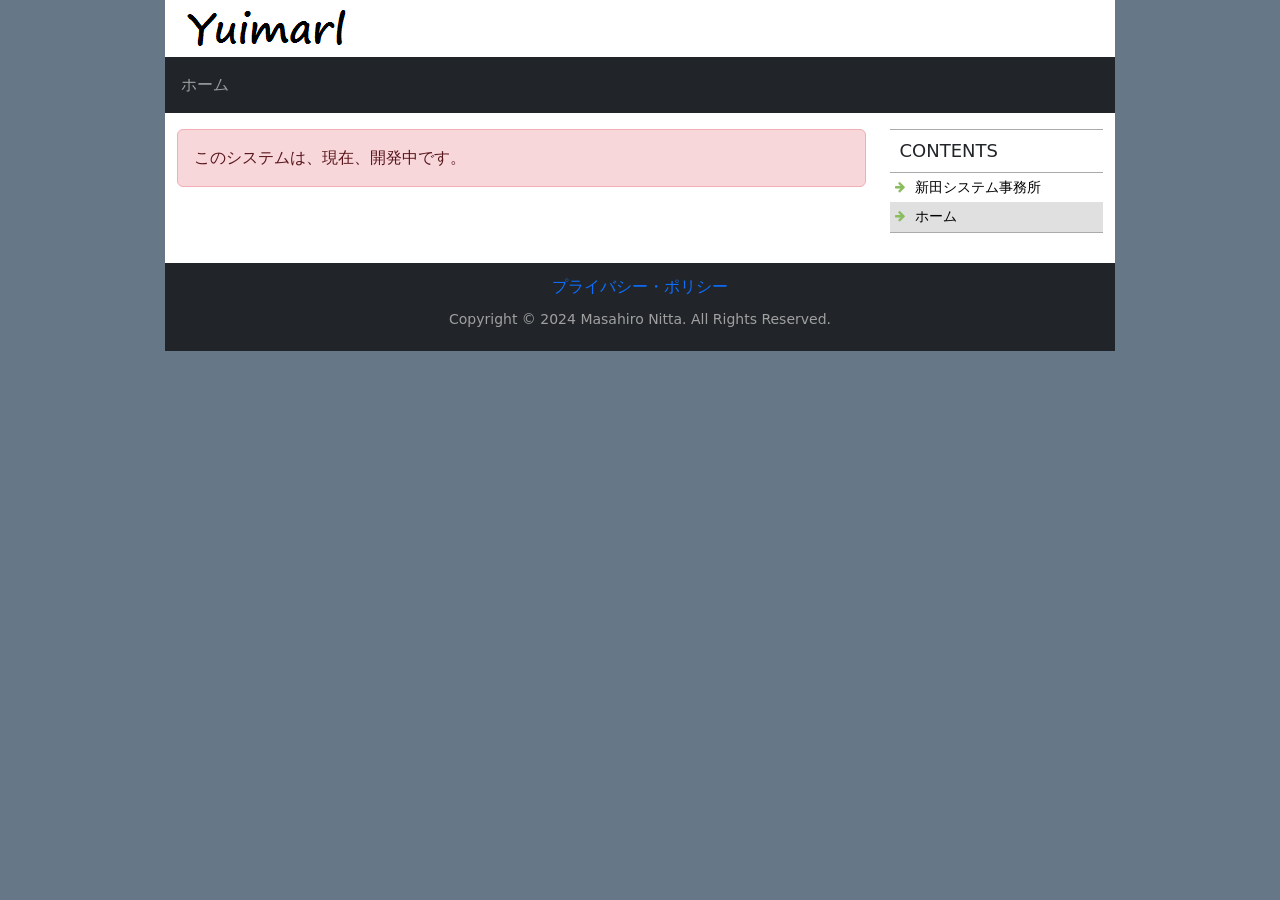
==== commit 28fa6619: "update" ====
--- a/yuimarl/index.html
+++ b/yuimarl/index.html
@@ -10,54 +10,56 @@
   </head>
   <body>
     <main>
-      <div class="row">
-        <div class="col-md-1"></div>
-        <div class="col col-md-10">
-          <div class="row py-2">
-            <div class="col-auto">
-              <div class="logoImg"><a href="index.html"><img src="images/logo.gif" alt="Yuimarl"></a></div>
+      <div class="container">
+        <div class="row">
+          <div class="col-md-1"></div>
+          <div class="col col-md-10">
+            <div class="row py-2">
+              <div class="col-auto">
+                <div class="logoImg"><a href="index.html"><img src="images/logo.gif" alt="Yuimarl"></a></div>
+              </div>
             </div>
-          </div>
-          <div class="row bg-dark px-2 px-md-0">
-            <nav class="navbar navbar-expand-md navbar-dark sticky-top px-2">
-              <button class="navbar-toggler" type="button" data-bs-toggle="collapse" data-bs-target="#navbar-content" aria-controls="navbar-content" aria-expanded="false" aria-label="Toggle navigation"><span class="navbar-toggler-icon"></span></button>
-              <div class="collapse navbar-collapse" id="navbar-content">
-                <ul class="navbar-nav me-auto">
-                  <li class="nav-item active"><a class="nav-link" href="index.html">ホーム</a></li>
-                </ul>
+            <div class="row bg-dark px-2 px-md-0">
+              <nav class="navbar navbar-expand-md navbar-dark sticky-top px-2">
+                <button class="navbar-toggler" type="button" data-bs-toggle="collapse" data-bs-target="#navbar-content" aria-controls="navbar-content" aria-expanded="false" aria-label="Toggle navigation"><span class="navbar-toggler-icon"></span></button>
+                <div class="collapse navbar-collapse" id="navbar-content">
+                  <ul class="navbar-nav me-auto">
+                    <li class="nav-item active"><a class="nav-link" href="index.html">ホーム</a></li>
+                  </ul>
+                </div>
+              </nav>
+            </div>
+            <div class="row">
+              <div class="col-md-9">
+                <div class="row py-3">
+                  <div class="col">
+                    <div class="alert alert-danger" role="alert">このシステムは、現在、開発中です。</div>
+                  </div>
+                </div>
               </div>
-            </nav>
-          </div>
-          <div class="row px-2 px-md-0">
-            <div class="col-md-9">
-              <div class="row py-3">
-                <div class="col">
-                  <div class="alert alert-danger" role="alert">このシステムは、現在、開発中です。</div>
+              <div class="col-md-3">
+                <div class="submenu mt-3">
+                  <h3>CONTENTS</h3>
+                  <ul>
+                    <li><a href="../index.html">新田システム事務所</a></li>
+                    <li><a class="current" href="index.html">ホーム</a></li>
+                  </ul>
                 </div>
               </div>
             </div>
-            <div class="col-md-3">
-              <div class="submenu mt-3">
-                <h3>CONTENTS</h3>
-                <ul>
-                  <li><a href="../index.html">新田システム事務所</a></li>
-                  <li><a class="current" href="index.html">ホーム</a></li>
-                </ul>
-              </div>
+            <div class="row bg-dark px-3">
+              <footer class="py-1 text-light">
+                <div class="container text-center">
+                  <ul class="nav justify-content-center">
+                    <li class="nav-item"><a class="nav-link" href="../privacy.html">プライバシー・ポリシー</a></li>
+                  </ul>
+                  <p style="color: #a0a0a0"><small>Copyright &copy; 2024 Masahiro Nitta. All Rights Reserved.</small></p>
+                </div>
+              </footer>
             </div>
           </div>
-          <div class="row bg-dark px-3">
-            <footer class="py-1 text-light">
-              <div class="container text-center">
-                <ul class="nav justify-content-center">
-                  <li class="nav-item"><a class="nav-link" href="../privacy.html">プライバシー・ポリシー</a></li>
-                </ul>
-                <p style="color: #a0a0a0"><small>Copyright &copy; 2024 Masahiro Nitta. All Rights Reserved.</small></p>
-              </div>
-            </footer>
-          </div>
+          <div class="col-md-1"></div>
         </div>
-        <div class="col-md-1"></div>
       </div>
     </main>
     <script src="../js/bootstrap.bundle.min.js"></script>
